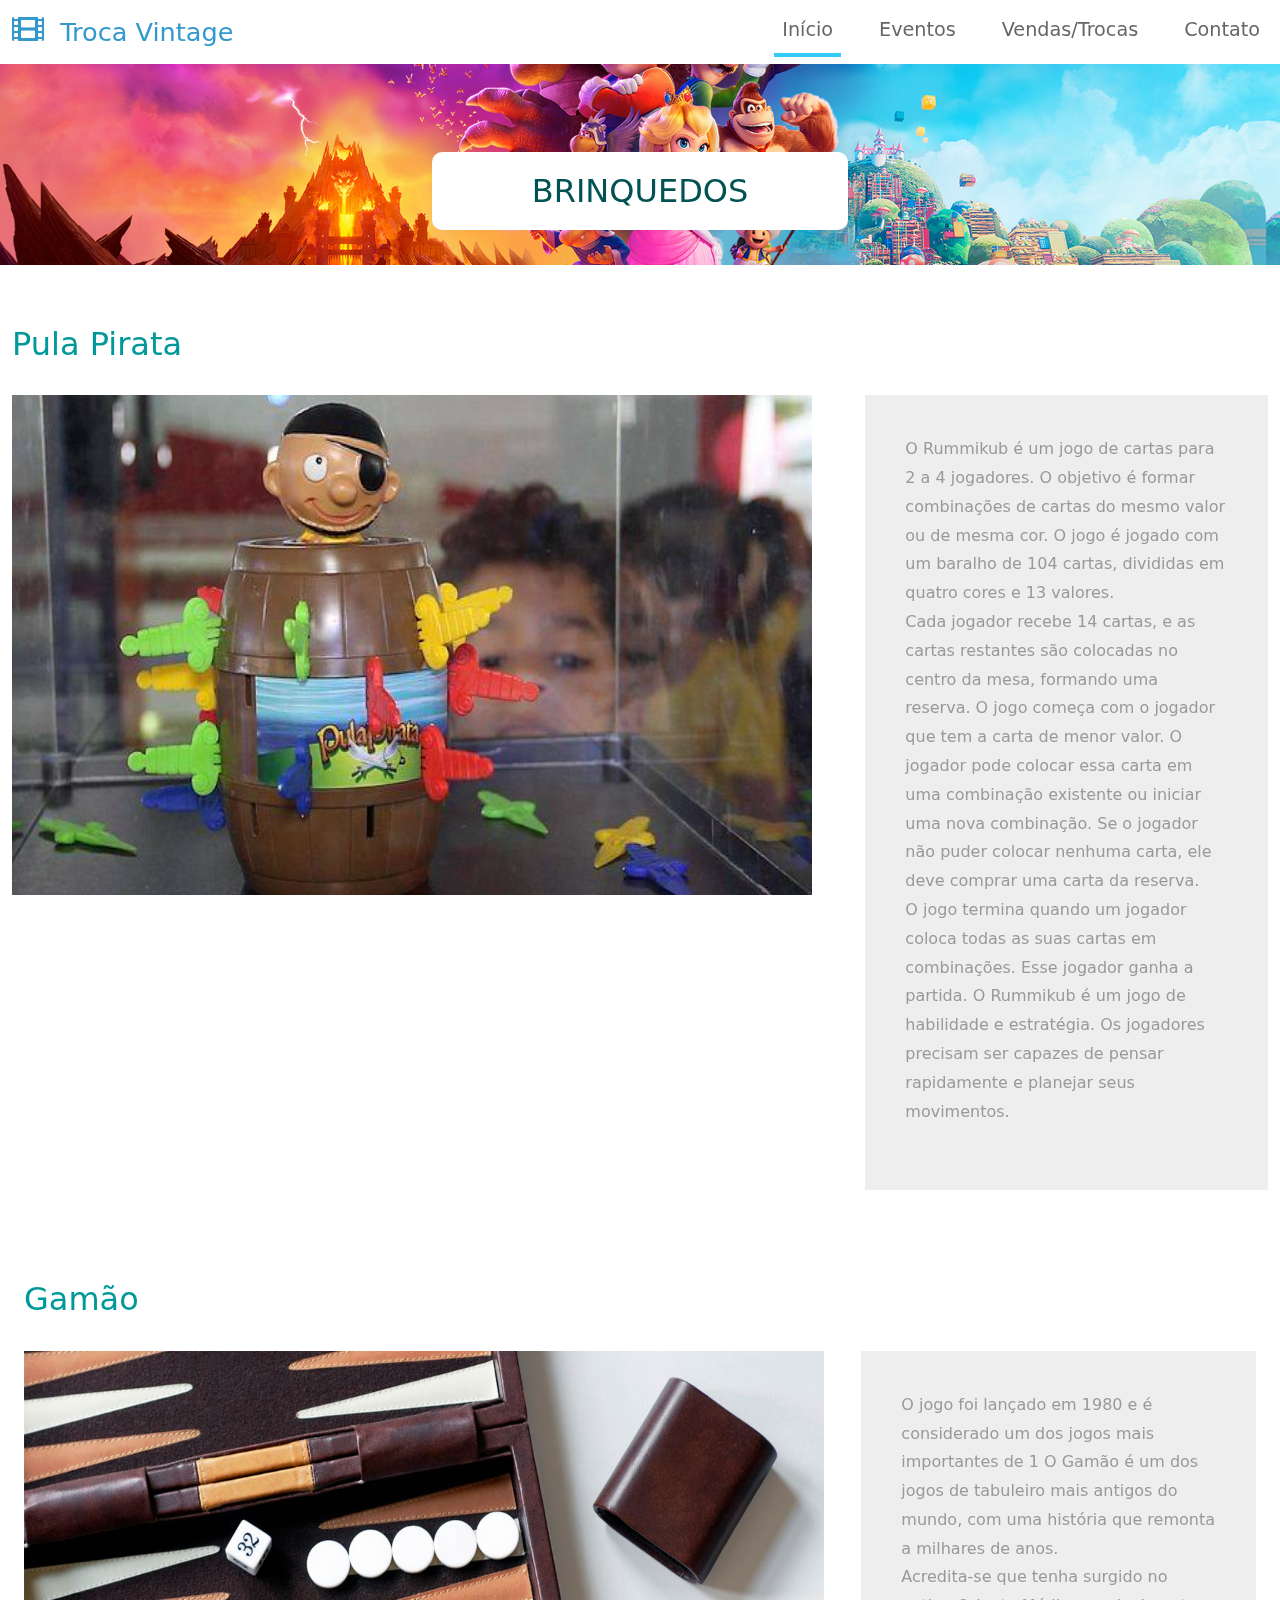
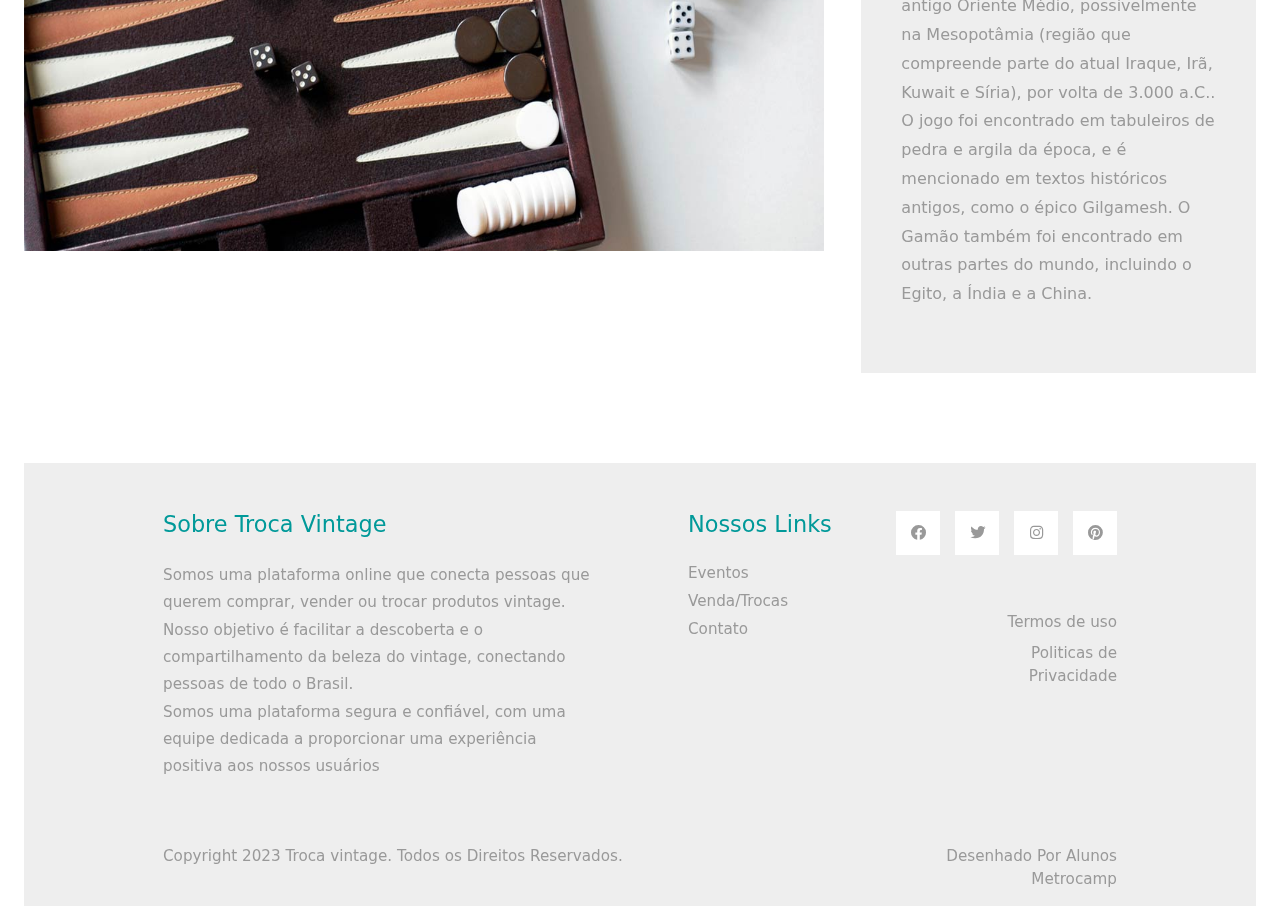
==== brinquedos.html @ 25f7b81d "ajuste" ====
<!DOCTYPE html>
<html lang="en">
<head>
    <meta charset="UTF-8">
    <meta name="viewport" content="width=device-width, initial-scale=1.0, max-scale=1">
    <title>Vendas</title>
    <link rel="stylesheet" href="css/bootstrap.min.css">
    <link rel="stylesheet" href="fontawesome/css/all.min.css">
    <link rel="stylesheet" href="css/templatemo-style.css">
<!--
    
TemplateMo 556 Catalog-Z

https://templatemo.com/tm-556-catalog-z

-->
</head>
<body>
    <!-- Page Loader -->
    <div id="loader-wrapper">
        <div id="loader"></div>

        <div class="loader-section section-left"></div>
        <div class="loader-section section-right"></div>

    </div>
    <nav class="navbar navbar-expand-lg">
        <div class="container-fluid">
            <a class="navbar-brand" href="index.html">
                <i class="fas fa-film mr-2"></i>
                Troca Vintage
            </a>
            <button class="navbar-toggler" type="button" data-toggle="collapse" data-target="#navbarSupportedContent" aria-controls="navbarSupportedContent" aria-expanded="false" aria-label="Toggle navigation">
                <i class="fas fa-bars"></i>
            </button>
            <div class="collapse navbar-collapse" id="navbarSupportedContent">
            <ul class="navbar-nav ml-auto mb-2 mb-lg-0">
                <li class="nav-item">
                    <a class="nav-link nav-link-1 active" aria-current="page" href="index.html">Início</a>
                </li>
                <li class="nav-item">
                    <a class="nav-link nav-link-2" href="Eventos.html">Eventos</a>
                </li>
                <li class="nav-item">
                    <a class="nav-link nav-link-3" href="vendas.html">Vendas/Trocas</a>
                </li>
                <li class="nav-item">
                    <a class="nav-link nav-link-4" href="contact.html">Contato</a>
                </li>
            </ul>
            </div>
        </div>
    </nav>

    <div class="tm-hero d-flex justify-content-center align-items-center" data-parallax="scroll" data-image-src="img/hero.jpg">
        <form class="d-flex tm-search-form">
            <div class="container-fluid tm-container-content tm-mt-60">
                <h2 class="cor">BRINQUEDOS</h2>
            </div>
        </form>
    </div>

    <div class="container-fluid tm-container-content tm-mt-60">
        <div class="row mb-4">
            <h2 class="col-12 tm-text-primary">Pula Pirata</h2>
        </div>
        <div class="row tm-mb-90">            
            <div class="col-xl-8 col-lg-7 col-md-6 col-sm-12">
                <img class="imagens" src="./img/pula-pirata.jpg" alt="super-mario" />
            </div>
            <div class="col-xl-4 col-lg-5 col-md-6 col-sm-12">
                <div class="tm-bg-gray tm-video-details">
                    <p class="mb-4">
                        O Rummikub é um jogo de cartas para 2 a 4 jogadores. O objetivo é formar 
                        combinações de cartas do mesmo valor ou de mesma cor. O jogo é jogado com 
                        um baralho de 104 cartas, divididas em quatro cores e 13 valores.<br>
                        Cada jogador recebe 14 cartas, e as cartas restantes são colocadas no centro 
                        da mesa, formando uma reserva. O jogo começa com o jogador que tem a carta de 
                        menor valor. O jogador pode colocar essa carta em uma combinação existente ou 
                        iniciar uma nova combinação. Se o jogador não puder colocar nenhuma carta, 
                        ele deve comprar uma carta da reserva.<br>
                        O jogo termina quando um jogador coloca todas as suas cartas em combinações. Esse jogador ganha a partida.
                        O Rummikub é um jogo de habilidade e estratégia. Os jogadores precisam ser capazes de pensar rapidamente e planejar seus movimentos.
                        
                        
                        
                    </p>                   
                </div>
            </div>
        </div>

        <div class="container-fluid tm-container-content tm-mt-60">
            <div class="row mb-4">
                <h2 class="col-12 tm-text-primary">Gamão</h2>
            </div>
            <div class="row tm-mb-90">            
                <div class="col-xl-8 col-lg-7 col-md-6 col-sm-12">
                    <img class="imagens" src="./img/gamao.jpg" alt="Pac-Man" />
                </div>
                <div class="col-xl-4 col-lg-5 col-md-6 col-sm-12">
                    <div class="tm-bg-gray tm-video-details">
                        <p class="mb-4">
                            O jogo foi lançado em 1980 e é considerado um dos jogos mais importantes de 1
                            O Gamão é um dos jogos de tabuleiro mais antigos do mundo, com uma história 
                            que remonta a milhares de anos.<br> Acredita-se que tenha surgido no antigo Oriente 
                            Médio, possivelmente na Mesopotâmia (região que compreende parte do atual Iraque, 
                            Irã, Kuwait e Síria), por volta de 3.000 a.C..<br>
                            O jogo foi encontrado em tabuleiros de pedra e argila da época, e é mencionado em 
                            textos históricos antigos, como o épico Gilgamesh. O Gamão também foi encontrado 
                            em outras partes do mundo, incluindo o Egito, a Índia e a China.
                        </p>                   
                    </div>
                </div>
            </div>

 <!-- row -->
            <footer class="tm-bg-gray pt-5 pb-3 tm-text-gray tm-footer">
                <div class="container-fluid tm-container-small">
                    <div class="row">
                        <div class="col-lg-6 col-md-12 col-12 px-5 mb-5">
                            <h3 class="tm-text-primary mb-4 tm-footer-title">Sobre Troca Vintage</h3>
                            <p>Somos uma plataforma online que conecta pessoas que querem comprar, vender 
                                ou trocar produtos vintage. Nosso objetivo é facilitar a descoberta e o 
                                compartilhamento da beleza do vintage, conectando pessoas de todo o Brasil.<br>
                                Somos uma plataforma segura e confiável, com uma equipe dedicada a proporcionar
                                 uma experiência positiva aos nossos usuários </p>
                        </div>
                        <div class="col-lg-3 col-md-6 col-sm-6 col-12 px-5 mb-5">
                            <h3 class="tm-text-primary mb-4 tm-footer-title">Nossos Links</h3>
                            <ul class="tm-footer-links pl-0">
                                <li><a href="#">Eventos</a></li>
                                <li><a href="#">Venda/Trocas</a></li>
                                <li><a href="#">Contato</a></li>
                            </ul>
                        </div>
                        <div class="col-lg-3 col-md-6 col-sm-6 col-12 px-5 mb-5">
                            <ul class="tm-social-links d-flex justify-content-end pl-0 mb-5">
                                <li class="mb-2"><a href="https://facebook.com"><i class="fab fa-facebook"></i></a></li>
                                <li class="mb-2"><a href="https://twitter.com"><i class="fab fa-twitter"></i></a></li>
                                <li class="mb-2"><a href="https://instagram.com"><i class="fab fa-instagram"></i></a></li>
                                <li class="mb-2"><a href="https://pinterest.com"><i class="fab fa-pinterest"></i></a></li>
                            </ul>
                            <a href="#" class="tm-text-gray text-right d-block mb-2">Termos de uso</a>
                            <a href="#" class="tm-text-gray text-right d-block">Politicas de Privacidade</a>
                        </div>
                    </div>
                    <div class="row">
                        <div class="col-lg-8 col-md-7 col-12 px-5 mb-3">
                            Copyright 2023 Troca vintage. Todos os Direitos Reservados.
                        </div>
                        <div class="col-lg-4 col-md-5 col-12 px-5 text-right">
                            Desenhado <a href="https://templatemo.com" class="tm-text-gray" rel="sponsored" target="_parent">Por Alunos Metrocamp</a>
                        </div>
                    </div>
                </div>
            </footer>
    
    <script src="js/plugins.js"></script>
    <script>
        $(window).on("load", function() {
            $('body').addClass('loaded');
        });
    </script>
</body>
</html>
---- css/templatemo-style.css ----
/*
    
TemplateMo 556 Catalog-Z

https://templatemo.com/tm-556-catalog-z

*/

.imagens {
    width: 800px;
    height: 500px;
}

#loader-wrapper {
    position: fixed;
    top: 0;
    left: 0;
    width: 100%;
    height: 100%;
    z-index: 1001;
}
#loader {
    display: block;
    position: relative;
    left: 50%;
    top: 50%;
    width: 150px;
    height: 150px;
    margin: -75px 0 0 -75px;
    border-radius: 50%;
    border: 3px solid transparent;
    border-top-color: #3498db;

    -webkit-animation: spin 2s linear infinite; /* Chrome, Opera 15+, Safari 5+ */
    animation: spin 2s linear infinite; /* Chrome, Firefox 16+, IE 10+, Opera */

    z-index: 1002;
}

    #loader:before {
        content: "";
        position: absolute;
        top: 5px;
        left: 5px;
        right: 5px;
        bottom: 5px;
        border-radius: 50%;
        border: 3px solid transparent;
        border-top-color: #e74c3c;

        -webkit-animation: spin 3s linear infinite; /* Chrome, Opera 15+, Safari 5+ */
        animation: spin 3s linear infinite; /* Chrome, Firefox 16+, IE 10+, Opera */
    }

    #loader:after {
        content: "";
        position: absolute;
        top: 15px;
        left: 15px;
        right: 15px;
        bottom: 15px;
        border-radius: 50%;
        border: 3px solid transparent;
        border-top-color: #f9c922;

        -webkit-animation: spin 1.5s linear infinite; /* Chrome, Opera 15+, Safari 5+ */
          animation: spin 1.5s linear infinite; /* Chrome, Firefox 16+, IE 10+, Opera */
    }

    @-webkit-keyframes spin {
        0%   { 
            -webkit-transform: rotate(0deg);  /* Chrome, Opera 15+, Safari 3.1+ */
            -ms-transform: rotate(0deg);  /* IE 9 */
            transform: rotate(0deg);  /* Firefox 16+, IE 10+, Opera */
        }
        100% {
            -webkit-transform: rotate(360deg);  /* Chrome, Opera 15+, Safari 3.1+ */
            -ms-transform: rotate(360deg);  /* IE 9 */
            transform: rotate(360deg);  /* Firefox 16+, IE 10+, Opera */
        }
    }
    @keyframes spin {
        0%   { 
            -webkit-transform: rotate(0deg);  /* Chrome, Opera 15+, Safari 3.1+ */
            -ms-transform: rotate(0deg);  /* IE 9 */
            transform: rotate(0deg);  /* Firefox 16+, IE 10+, Opera */
        }
        100% {
            -webkit-transform: rotate(360deg);  /* Chrome, Opera 15+, Safari 3.1+ */
            -ms-transform: rotate(360deg);  /* IE 9 */
            transform: rotate(360deg);  /* Firefox 16+, IE 10+, Opera */
        }
    }

    #loader-wrapper .loader-section {
        position: fixed;
        top: 0;
        width: 51%;
        height: 100%;
        background: #222222;
        z-index: 1001;
        -webkit-transform: translateX(0);  /* Chrome, Opera 15+, Safari 3.1+ */
        -ms-transform: translateX(0);  /* IE 9 */
        transform: translateX(0);  /* Firefox 16+, IE 10+, Opera */
    }

    #loader-wrapper .loader-section.section-left {
        left: 0;
    }

    #loader-wrapper .loader-section.section-right {
        right: 0;
    }

    /* Loaded */
    .loaded #loader-wrapper .loader-section.section-left {
        -webkit-transform: translateX(-100%);  /* Chrome, Opera 15+, Safari 3.1+ */
            -ms-transform: translateX(-100%);  /* IE 9 */
                transform: translateX(-100%);  /* Firefox 16+, IE 10+, Opera */

        -webkit-transition: all 0.7s 0.3s cubic-bezier(0.645, 0.045, 0.355, 1.000);  
                transition: all 0.7s 0.3s cubic-bezier(0.645, 0.045, 0.355, 1.000);
    }

    .loaded #loader-wrapper .loader-section.section-right {
        -webkit-transform: translateX(100%);  /* Chrome, Opera 15+, Safari 3.1+ */
            -ms-transform: translateX(100%);  /* IE 9 */
                transform: translateX(100%);  /* Firefox 16+, IE 10+, Opera */

-webkit-transition: all 0.7s 0.3s cubic-bezier(0.645, 0.045, 0.355, 1.000);  
        transition: all 0.7s 0.3s cubic-bezier(0.645, 0.045, 0.355, 1.000);
    }
    
    .loaded #loader {
        opacity: 0;
        -webkit-transition: all 0.3s ease-out;  
                transition: all 0.3s ease-out;
    }
    .loaded #loader-wrapper {
        visibility: hidden;

        -webkit-transform: translateY(-100%);  /* Chrome, Opera 15+, Safari 3.1+ */
            -ms-transform: translateY(-100%);  /* IE 9 */
                transform: translateY(-100%);  /* Firefox 16+, IE 10+, Opera */

        -webkit-transition: all 0.3s 1s ease-out;  
                transition: all 0.3s 1s ease-out;
    }

p { line-height: 1.8; }

a { 
    text-decoration: none;
    transition: all 0.3s ease; 
}
a:hover { color:#009999; }
.container-fluid { max-width: 1770px; }
.tm-container-small { max-width: 1050px; }
.btn { border-radius: 0; }
.btn-primary {
    background-color: #009999;
    border: 0;
    border-radius: 5px;
    padding: 12px 50px 14px;
    font-size: 1.2rem;
}

.btn-primary:hover,
.btn-primary:focus {
    background-color:#086969;
}

.btn-primary.disabled, 
.btn-primary:disabled {
    background-color: #009999;
    pointer-events: all;
    cursor: not-allowed;
}

.form-control {
	padding: 10px 20px;
	width: 100%;
	height: auto;
}

.form-group { margin-bottom: 25px; }
.tm-btn-big { padding: 12px 90px 14px; }

.navbar-toggler:focus { box-shadow: none; }
.navbar-brand {
    color: #3399CC;
    font-size: 1.6rem;
}

.navbar-brand i { font-size: 2rem; }

.tm-hero {
    min-height: 200px;
    background: transparent;
}

.cor {
    color:  #015252;
    background-color: #FFF;
    padding: 20px;
    padding-inline: 100px;
    border-radius: 10px;
}

.tm-mt-60 { margin-top: 60px; }
.tm-mb-50 { margin-bottom: 50px; }
.tm-mb-74 { margin-bottom: 74px; }
.tm-mb-90 { margin-bottom: 90px; }
.tm-text-primary { color: #009999; }
.tm-text-secondary { color: #CC6699; }
a.tm-text-primary:hover { color:#666666; }
.tm-bg-gray { background-color: #EEEEEE; }
.tm-input-paging {
    width: 40px;
    border-radius: 0;
    border: 1px solid #CCCCCC;
    background: #f4f4f4;
    text-align: center;
}

.nav-item { margin-right: 30px; }
.nav-item:last-child { margin-right: 0; }

.nav-link {
    color: #666666;
    border-bottom: 4px solid transparent;
    font-size: 1.2rem;
}

.nav-link-1.active,
.nav-link-1:hover {
    border-color: #33CCFF;
}

.nav-link-2.active,
.nav-link-2:hover {
    border-color: #FF6666;
}

.nav-link-3.active,
.nav-link-3:hover {
    border-color: #33CC66;
}

.nav-link-4.active,
.nav-link-4:hover {
    border-color: #CC66CC;
}

.tm-search-input {
    width: 360px;
    border-radius: 0;
    padding: 12px 15px;
    color: #009999;
    border: none;
}

.tm-search-input:focus {
    border-color: #009999;
    box-shadow: 0 0 0 0.25rem rgb(0 153 153 / 0.25);
}

.tm-search-input::placeholder { /* Chrome, Firefox, Opera, Safari 10.1+ */
    color: #009999;
    opacity: 1; /* Firefox */
}
  
.tm-search-input::-ms-input-placeholder { /* Microsoft Edge */
    color: #009999;
}

.tm-search-btn {
    color: white;
    background-color: #009999;
    border: none;
    width: 100px;
    height: 50px;
    margin-left: -1px;
}

p, .tm-text-gray { color: #999; }
.tm-text-gray-light { color: #CCC; }
.tm-text-gray-dark { color: #666; }

.tm-video-item {
    position: relative;
    overflow: hidden;
    text-align: center;
    cursor: pointer;
}

.tm-video-item img {
    position: relative;
    display: block;
    min-height: 100%;
    max-width: 100%;
    opacity: 0.8;
}

.tm-video-item figcaption {
    padding: 2em;
    color: #fff;
    text-transform: uppercase;
    font-size: 1.25em;
    -webkit-backface-visibility: hidden;
	backface-visibility: hidden;
}

.tm-video-item figcaption::before,
.tm-video-item figcaption::after {
    pointer-events: none;
}

.tm-video-item figcaption,
.tm-video-item figcaption > a {
    position: absolute;
    top: 0;
    left: 0;
    width: 100%;
    height: 100%;
}

.tm-video-item figcaption > a {
	z-index: 1000;
	text-indent: 200%;
	white-space: nowrap;
	font-size: 0;
	opacity: 0;
}

.tm-video-item h2 {
    word-spacing: -0.15em;
    font-weight: 300;
}

.tm-video-item h2,
.tm-video-item p {
    margin: 0;
}

.tm-video-item p {
    letter-spacing: 1px;
    font-size: 68.5%;
}

.tm-gallery div.d-block { animation: show .5s ease; }

@keyframes show {
    0% {
    	opacity: 0;
    	transform: scale(0.9);
    }
    100% {
    	opacity: 1;
    	transform: scale(1);
    }
}

.tm-paging-link {
    display: flex;
    justify-content: center;
    align-items: center;
    width: 60px;
    height: 60px;
    font-size: 1.1rem;
    color: #999;
    background-color: #EEEEEE;
    margin: 10px;
    border-radius: 5px;
    text-decoration: none;
    transition: all 0.3s ease;
}

.tm-paging-link:hover,
.tm-paging-link.active {
    background-color: #009999;
    color: #fff; 
}

/*---------------*/
/***** Ming *****/
/*---------------*/

figure.effect-ming {
	background: #030c17;
}

figure.effect-ming img {
	opacity: 0.9;
	-webkit-transition: opacity 0.35s;
	transition: opacity 0.35s;
}

figure.effect-ming figcaption::before {
	position: absolute;
	top: 30px;
	right: 30px;
	bottom: 30px;
	left: 30px;
	border: 2px solid #fff;
	box-shadow: 0 0 0 30px rgba(255,255,255,0.2);
	content: '';
	opacity: 0;
	-webkit-transition: opacity 0.35s, -webkit-transform 0.35s;
	transition: opacity 0.35s, transform 0.35s;
	-webkit-transform: scale3d(1.4,1.4,1);
	transform: scale3d(1.4,1.4,1);
}

figure.effect-ming h2 {
    font-size: 1.3em;
	opacity: 0;
	-webkit-transition: opacity 0.35s, -webkit-transform 0.35s;
	transition: opacity 0.35s, transform 0.35s;
	-webkit-transform: scale(1.5);
	transform: scale(1.5);
}

figure.effect-ming:hover figcaption::before,
figure.effect-ming:hover h2 {
	opacity: 1;
	-webkit-transform: scale3d(1,1,1);
	transform: scale3d(1,1,1);
}

figure.effect-ming:hover figcaption { background-color: rgba(58,52,42,0); }
figure.effect-ming:hover img { opacity: 0.4; }

.tm-footer-links li {
    list-style: none;
    margin-bottom: 5px;    
}

.tm-footer-links li a { color: #999999; }
.tm-footer-links li a:hover { color: #009999; }

.tm-social-links li {
    list-style: none;
    margin-right: 15px;
}

.tm-social-links li:last-child { margin-right: 0; }

.tm-social-links li a  {
    color: #999999;
    width: 44px;
    height: 44px;
    display: flex;
    background-color: #fff;
    align-items: center;
    justify-content: center;
}

.tm-social-links li a:hover {
    color: #fff;
    background-color: #009999;
}

.tm-footer { font-size: 0.95rem; }
.tm-footer-title { font-size: 1.4rem; }

/* Videos */
#tm-video-container {
    max-height: 400px;
    overflow: hidden;
    background-color: #333;
    margin-bottom: 90px;
    position: relative;
}

#tm-video {
    display: block;
    width: 100%;
    height: auto;
}

#tm-video-control-button {
    position: absolute;
    bottom: 20px;
    right: 20px;
    z-index: 1000;
    color: #e1e1e1;
}

.tm-video-details {
    height: 100%;
    padding: 40px;
}

/* About */
.tm-row-1640 { max-width: 1640px; }
.tm-about-2-col { max-width: 716px; }
.tm-about-3-col { max-width: 540px; }

.tm-about-2-col,
.tm-about-3-col {
    margin-bottom: 50px;
}

.tm-about-icon-container {
    width: 150px;
    height: 150px;
    border: 1px solid #009999;
    display: flex;
    align-items: center;
    justify-content: center;
}

.tm-about-img-text { max-width: 940px; }

/* Contact */
select.form-control { border-radius: 0; }
select.form-control option { height: 30px; }

select:not([multiple]) {
    -webkit-appearance: none;
    -moz-appearance: none;
    background-position: right 15px center;
    background-repeat: no-repeat;
    background-image: url(../img/select-arrow.png);
    padding: 14px 20px;
    padding-right: 20px;
    color: #666;
}

.mapouter{
    position:relative;
    height:480px;
    width:100%;
    max-width: 480px;
}

.gmap-canvas {
    overflow:hidden;
    background:none!important;
    height:480px;
    width:100%;
}

.tm-contact-form { max-width: 420px; }
.tm-address-col { max-width: 520px; }
.tm-contacts { padding-left: 0; }

.tm-contacts li {
    list-style: none;
    margin-bottom: 20px;
}

.tm-contacts li a i { width: 30px; }
.tm-social { display: flex; }

.tm-social li {
    list-style: none;
    margin-bottom: 20px;
    margin-right: 15px;
}

.tm-social li a i {
    width: 40px;
    height: 40px;
    color: #666666;
    background-color: #EEEEEE;
    display: flex;
    align-items: center;
    justify-content: center;
    transition: all 0.3s ease;
}

.tm-social li a:hover i {
    color: #fff;
    background-color: #009999;
}

.form-control,
input:-internal-autofill-selected,
select:not([multiple]) {
    color: #009999 !important;
}

.form-control::placeholder { /* Chrome, Firefox, Opera, Safari 10.1+ */
    color:  #009999;
    opacity: 1; /* Firefox */
}

@media (max-width: 991px) {
    .navbar-collapse {
        position: fixed;
        top: 50px;
        right: 0px;
        background: white;
        width: 150px;
        padding: 15px;
    }

    .tm-container-content { max-width: 870px; }
    .tm-contact-form, .tm-address-col, .mapouter { max-width: 100%; }
    .tm-people-row { max-width: 900px; }
}

@media (max-width: 767px) {
    .tm-paging-col { flex-direction: column; }
    .tm-paging { flex-wrap: wrap; }
    .tm-about-img-text { max-width: 640px; }
    .tm-about-2-col, .tm-about-3-col { margin-bottom: 50px; }
}

@media (max-width: 575px) {
    .tm-container-content { max-width: 420px; }

    .tm-search-form {
        padding-left: 15px;
        padding-right: 15px;
        width: 100%;
        justify-content: center;
    }

    .tm-search-input {
        width: 100%;
        max-width: 360px;
    }

    .tm-people-row { max-width: 420px; }
}

@media (max-width: 400px) {
    .tm-btn-big { padding: 12px 50px 14px; }
}

@media (max-width: 334px) {
    .tm-social-links {
        flex-wrap: wrap;
        justify-content: start !important;
    }

    .tm-social-links li { margin-right: 3px; }
}
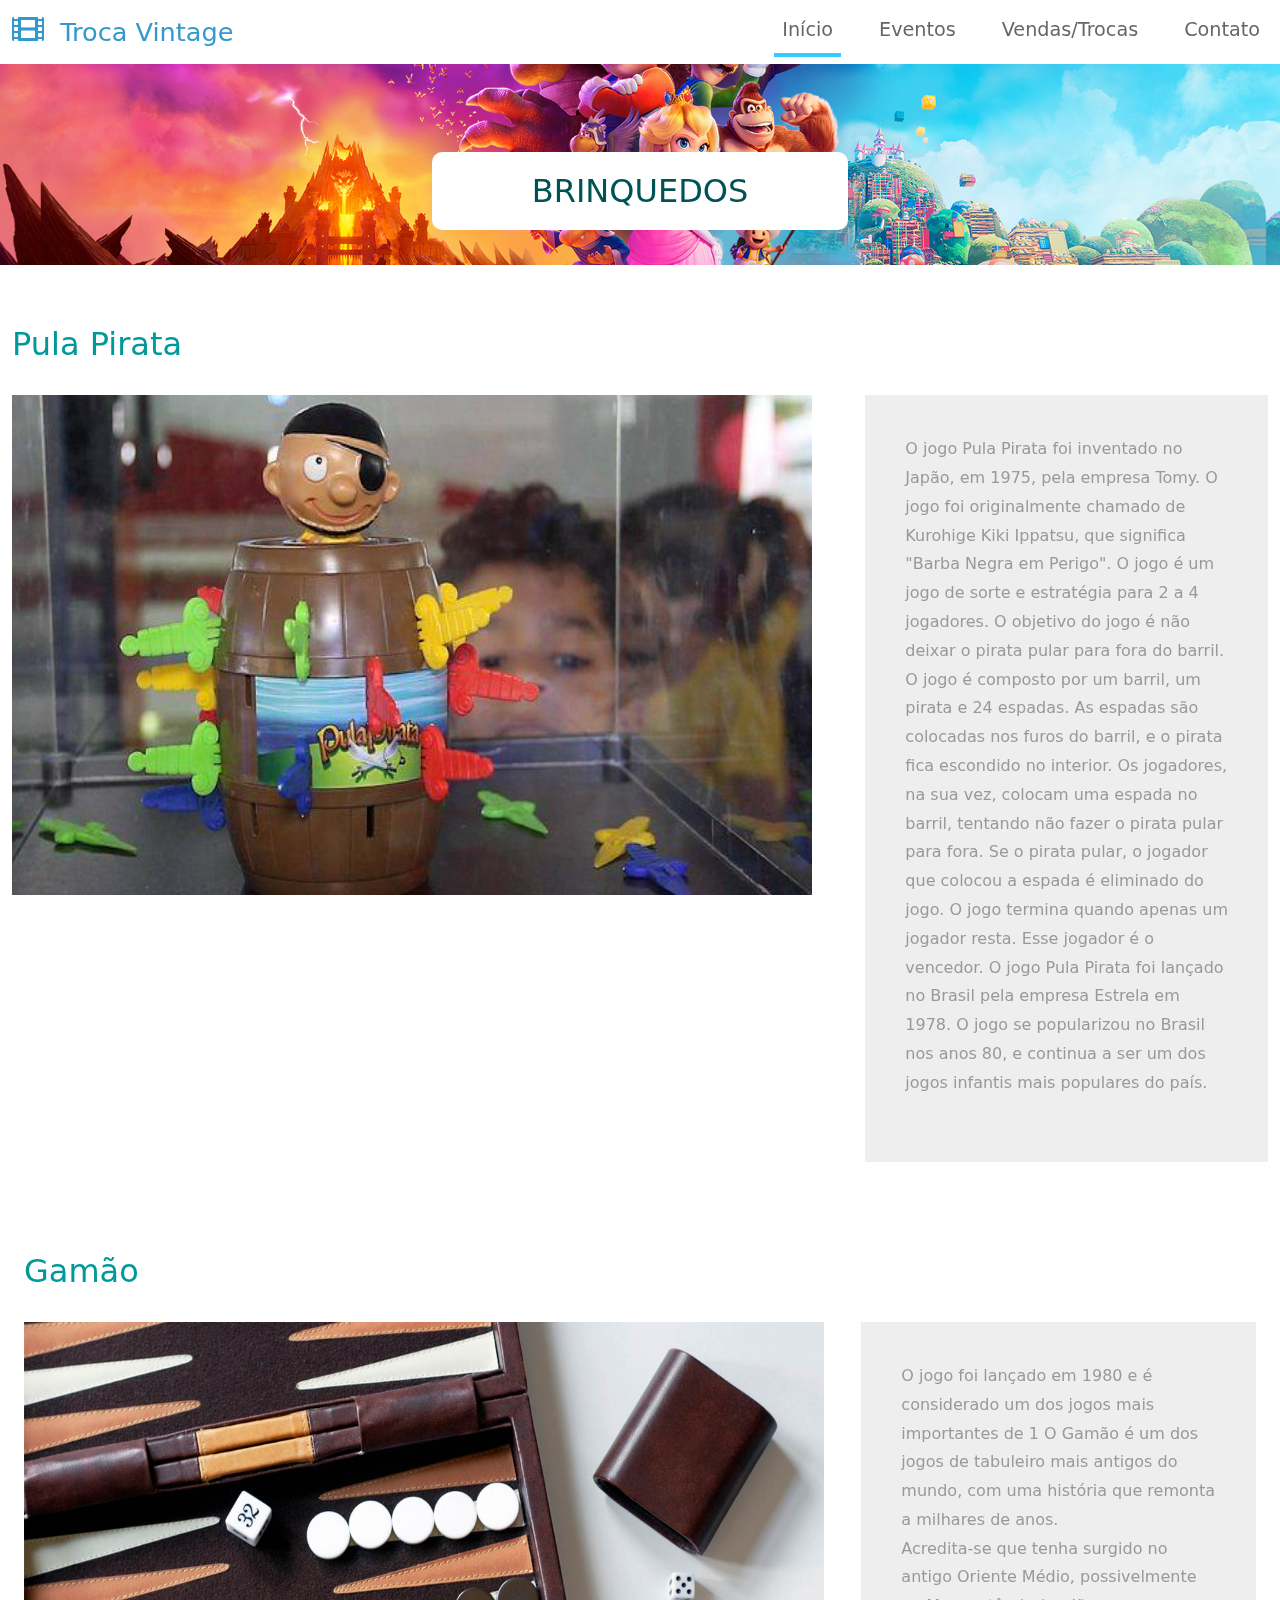
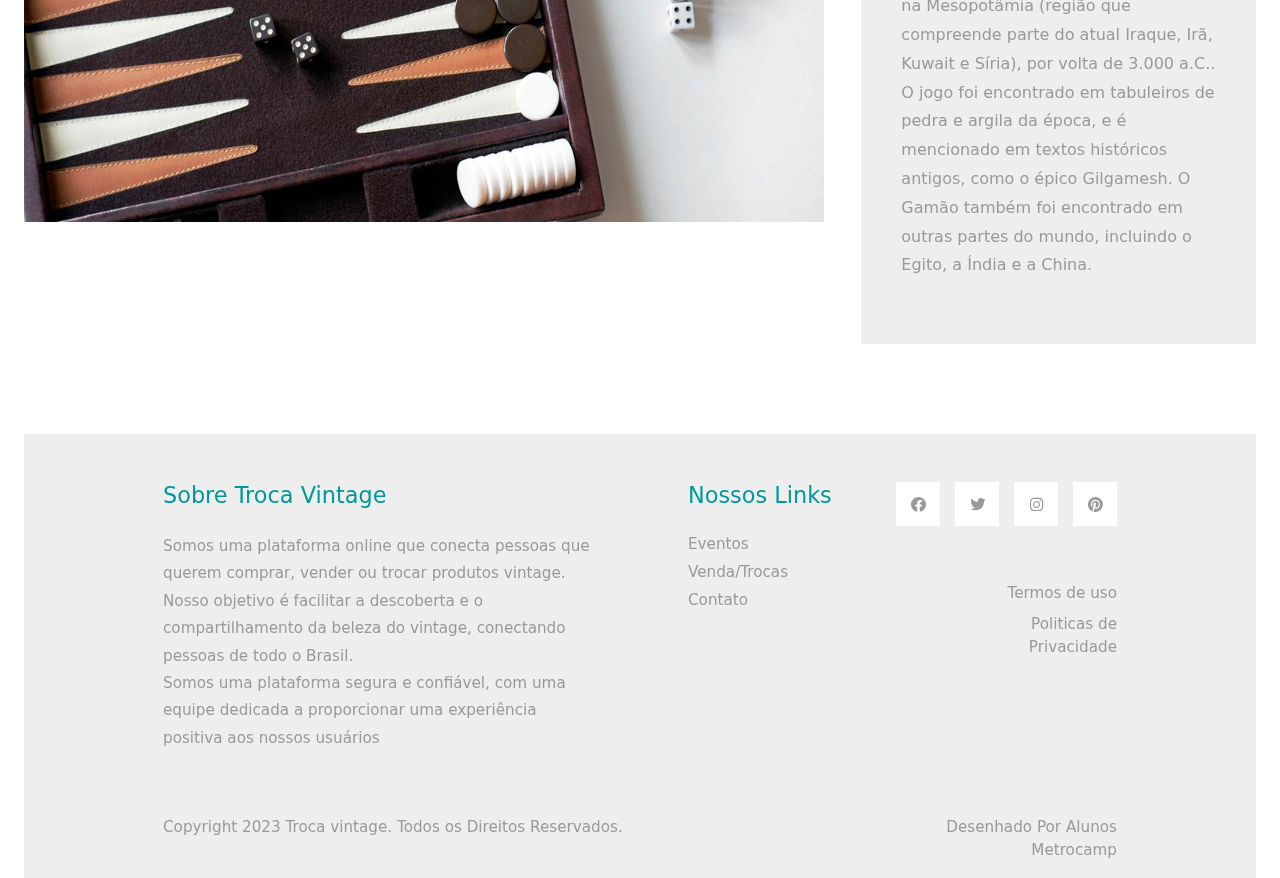
==== commit 992a1b29: "crud 1" ====
--- a/brinquedos.html
+++ b/brinquedos.html
@@ -71,18 +71,17 @@
             <div class="col-xl-4 col-lg-5 col-md-6 col-sm-12">
                 <div class="tm-bg-gray tm-video-details">
                     <p class="mb-4">
-                        O Rummikub é um jogo de cartas para 2 a 4 jogadores. O objetivo é formar 
-                        combinações de cartas do mesmo valor ou de mesma cor. O jogo é jogado com 
-                        um baralho de 104 cartas, divididas em quatro cores e 13 valores.<br>
-                        Cada jogador recebe 14 cartas, e as cartas restantes são colocadas no centro 
-                        da mesa, formando uma reserva. O jogo começa com o jogador que tem a carta de 
-                        menor valor. O jogador pode colocar essa carta em uma combinação existente ou 
-                        iniciar uma nova combinação. Se o jogador não puder colocar nenhuma carta, 
-                        ele deve comprar uma carta da reserva.<br>
-                        O jogo termina quando um jogador coloca todas as suas cartas em combinações. Esse jogador ganha a partida.
-                        O Rummikub é um jogo de habilidade e estratégia. Os jogadores precisam ser capazes de pensar rapidamente e planejar seus movimentos.
-                        
-                        
+                        O jogo Pula Pirata foi inventado no Japão, em 1975, pela empresa Tomy. O jogo foi 
+                        originalmente chamado de Kurohige Kiki Ippatsu, que significa "Barba Negra em Perigo".
+                        O jogo é um jogo de sorte e estratégia para 2 a 4 jogadores. O objetivo do jogo é não 
+                        deixar o pirata pular para fora do barril. O jogo é composto por um barril, um pirata 
+                        e 24 espadas. As espadas são colocadas nos furos do barril, e o pirata fica escondido 
+                        no interior. Os jogadores, na sua vez, colocam uma espada no barril, tentando não 
+                        fazer o pirata pular para fora. Se o pirata pular, o jogador que colocou a espada é 
+                        eliminado do jogo. O jogo termina quando apenas um jogador resta. Esse jogador é o 
+                        vencedor. O jogo Pula Pirata foi lançado no Brasil pela empresa Estrela em 1978. 
+                        O jogo se popularizou no Brasil nos anos 80, e continua a ser um dos jogos infantis 
+                        mais populares do país.                       
                         
                     </p>                   
                 </div>
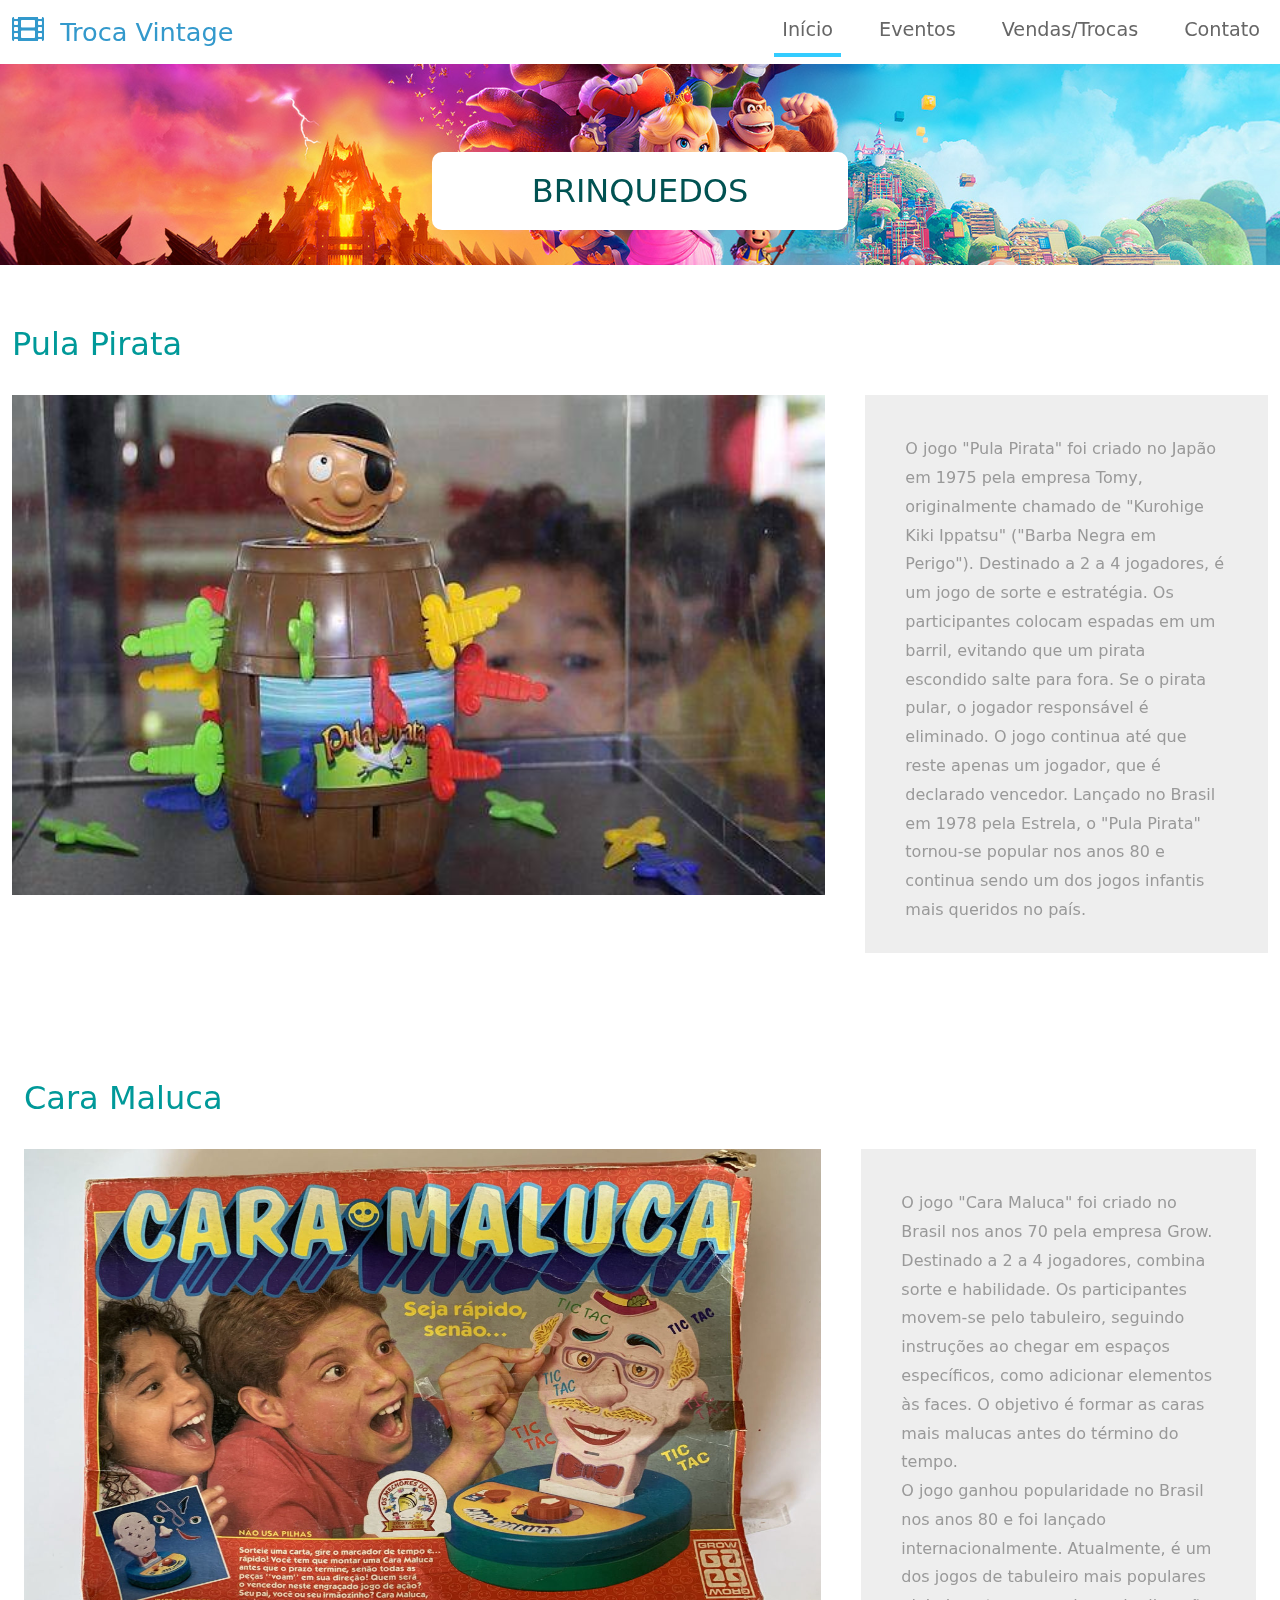
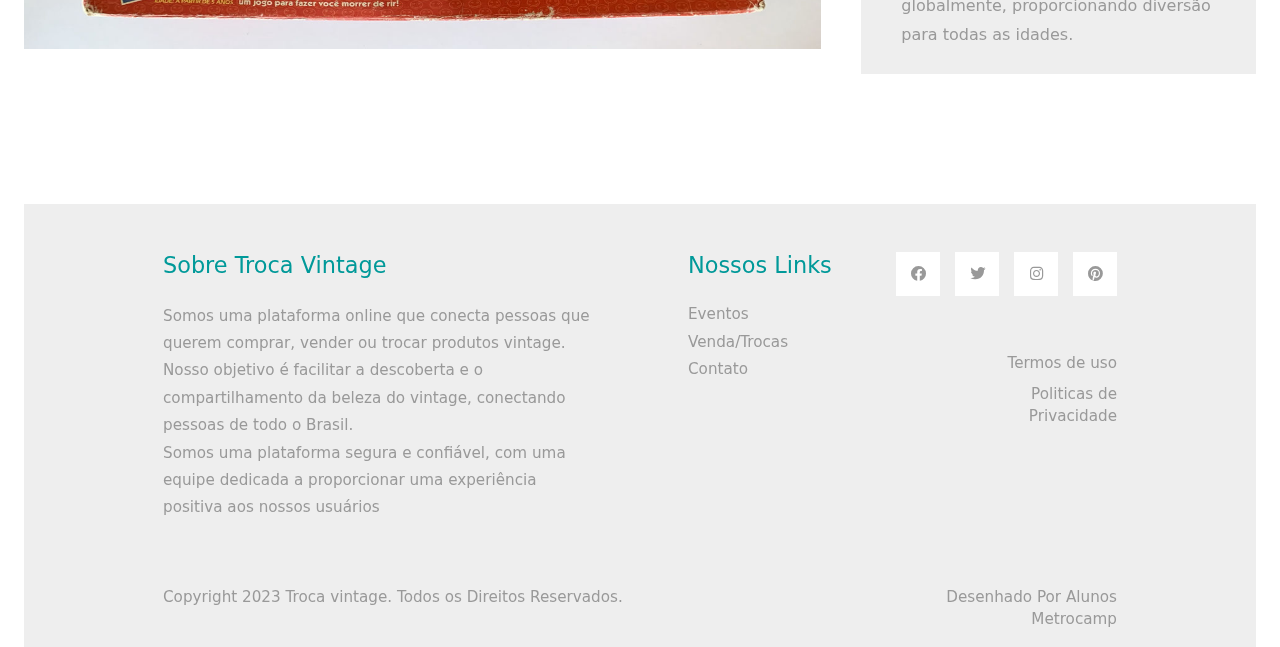
==== commit 2cb1e365: "ajustes tamanhos" ====
--- a/brinquedos.html
+++ b/brinquedos.html
@@ -7,16 +7,10 @@
     <link rel="stylesheet" href="css/bootstrap.min.css">
     <link rel="stylesheet" href="fontawesome/css/all.min.css">
     <link rel="stylesheet" href="css/templatemo-style.css">
-<!--
-    
-TemplateMo 556 Catalog-Z
 
-https://templatemo.com/tm-556-catalog-z
-
--->
 </head>
 <body>
-    <!-- Page Loader -->
+
     <div id="loader-wrapper">
         <div id="loader"></div>
 
@@ -66,22 +60,18 @@
         </div>
         <div class="row tm-mb-90">            
             <div class="col-xl-8 col-lg-7 col-md-6 col-sm-12">
-                <img class="imagens" src="./img/pula-pirata.jpg" alt="super-mario" />
+                <img class="imagens" src="./img/pula-pirata.jpg" alt="super-mario" style="width: 98%;" />
             </div>
             <div class="col-xl-4 col-lg-5 col-md-6 col-sm-12">
-                <div class="tm-bg-gray tm-video-details">
+                <div class="tm-bg-gray tm-video-details" style="height: 94%;">
                     <p class="mb-4">
-                        O jogo Pula Pirata foi inventado no Japão, em 1975, pela empresa Tomy. O jogo foi 
-                        originalmente chamado de Kurohige Kiki Ippatsu, que significa "Barba Negra em Perigo".
-                        O jogo é um jogo de sorte e estratégia para 2 a 4 jogadores. O objetivo do jogo é não 
-                        deixar o pirata pular para fora do barril. O jogo é composto por um barril, um pirata 
-                        e 24 espadas. As espadas são colocadas nos furos do barril, e o pirata fica escondido 
-                        no interior. Os jogadores, na sua vez, colocam uma espada no barril, tentando não 
-                        fazer o pirata pular para fora. Se o pirata pular, o jogador que colocou a espada é 
-                        eliminado do jogo. O jogo termina quando apenas um jogador resta. Esse jogador é o 
-                        vencedor. O jogo Pula Pirata foi lançado no Brasil pela empresa Estrela em 1978. 
-                        O jogo se popularizou no Brasil nos anos 80, e continua a ser um dos jogos infantis 
-                        mais populares do país.                       
+                        O jogo "Pula Pirata" foi criado no Japão em 1975 pela empresa Tomy, originalmente 
+                        chamado de "Kurohige Kiki Ippatsu" ("Barba Negra em Perigo"). Destinado a 2 a 4 
+                        jogadores, é um jogo de sorte e estratégia. Os participantes colocam espadas em um 
+                        barril, evitando que um pirata escondido salte para fora. Se o pirata pular, o jogador 
+                        responsável é eliminado. O jogo continua até que reste apenas um jogador, que é 
+                        declarado vencedor. Lançado no Brasil em 1978 pela Estrela, o "Pula Pirata" tornou-se 
+                        popular nos anos 80 e continua sendo um dos jogos infantis mais queridos no país.             
                         
                     </p>                   
                 </div>
@@ -90,23 +80,22 @@
 
         <div class="container-fluid tm-container-content tm-mt-60">
             <div class="row mb-4">
-                <h2 class="col-12 tm-text-primary">Gamão</h2>
+                <h2 class="col-12 tm-text-primary">Cara Maluca</h2>
             </div>
             <div class="row tm-mb-90">            
                 <div class="col-xl-8 col-lg-7 col-md-6 col-sm-12">
-                    <img class="imagens" src="./img/gamao.jpg" alt="Pac-Man" />
+                    <img class="imagens" src="./img/cara_maluca.jpg" alt="Pac-Man" style="width: 98%;"/>
                 </div>
                 <div class="col-xl-4 col-lg-5 col-md-6 col-sm-12">
-                    <div class="tm-bg-gray tm-video-details">
+                    <div class="tm-bg-gray tm-video-details" style="height: 93%;">
                         <p class="mb-4">
-                            O jogo foi lançado em 1980 e é considerado um dos jogos mais importantes de 1
-                            O Gamão é um dos jogos de tabuleiro mais antigos do mundo, com uma história 
-                            que remonta a milhares de anos.<br> Acredita-se que tenha surgido no antigo Oriente 
-                            Médio, possivelmente na Mesopotâmia (região que compreende parte do atual Iraque, 
-                            Irã, Kuwait e Síria), por volta de 3.000 a.C..<br>
-                            O jogo foi encontrado em tabuleiros de pedra e argila da época, e é mencionado em 
-                            textos históricos antigos, como o épico Gilgamesh. O Gamão também foi encontrado 
-                            em outras partes do mundo, incluindo o Egito, a Índia e a China.
+                            O jogo "Cara Maluca" foi criado no Brasil nos anos 70 pela empresa Grow. 
+                            Destinado a 2 a 4 jogadores, combina sorte e habilidade. Os participantes 
+                            movem-se pelo tabuleiro, seguindo instruções ao chegar em espaços específicos, 
+                            como adicionar elementos às faces. O objetivo é formar as caras mais malucas 
+                            antes do término do tempo. <br>O jogo ganhou popularidade no Brasil nos anos 80 e 
+                            foi lançado internacionalmente. Atualmente, é um dos jogos de tabuleiro mais 
+                            populares globalmente, proporcionando diversão para todas as idades.
                         </p>                   
                     </div>
                 </div>
--- a/css/templatemo-style.css
+++ b/css/templatemo-style.css
@@ -206,6 +206,7 @@
     padding-inline: 100px;
     border-radius: 10px;
 }
+
 
 .tm-mt-60 { margin-top: 60px; }
 .tm-mb-50 { margin-bottom: 50px; }
